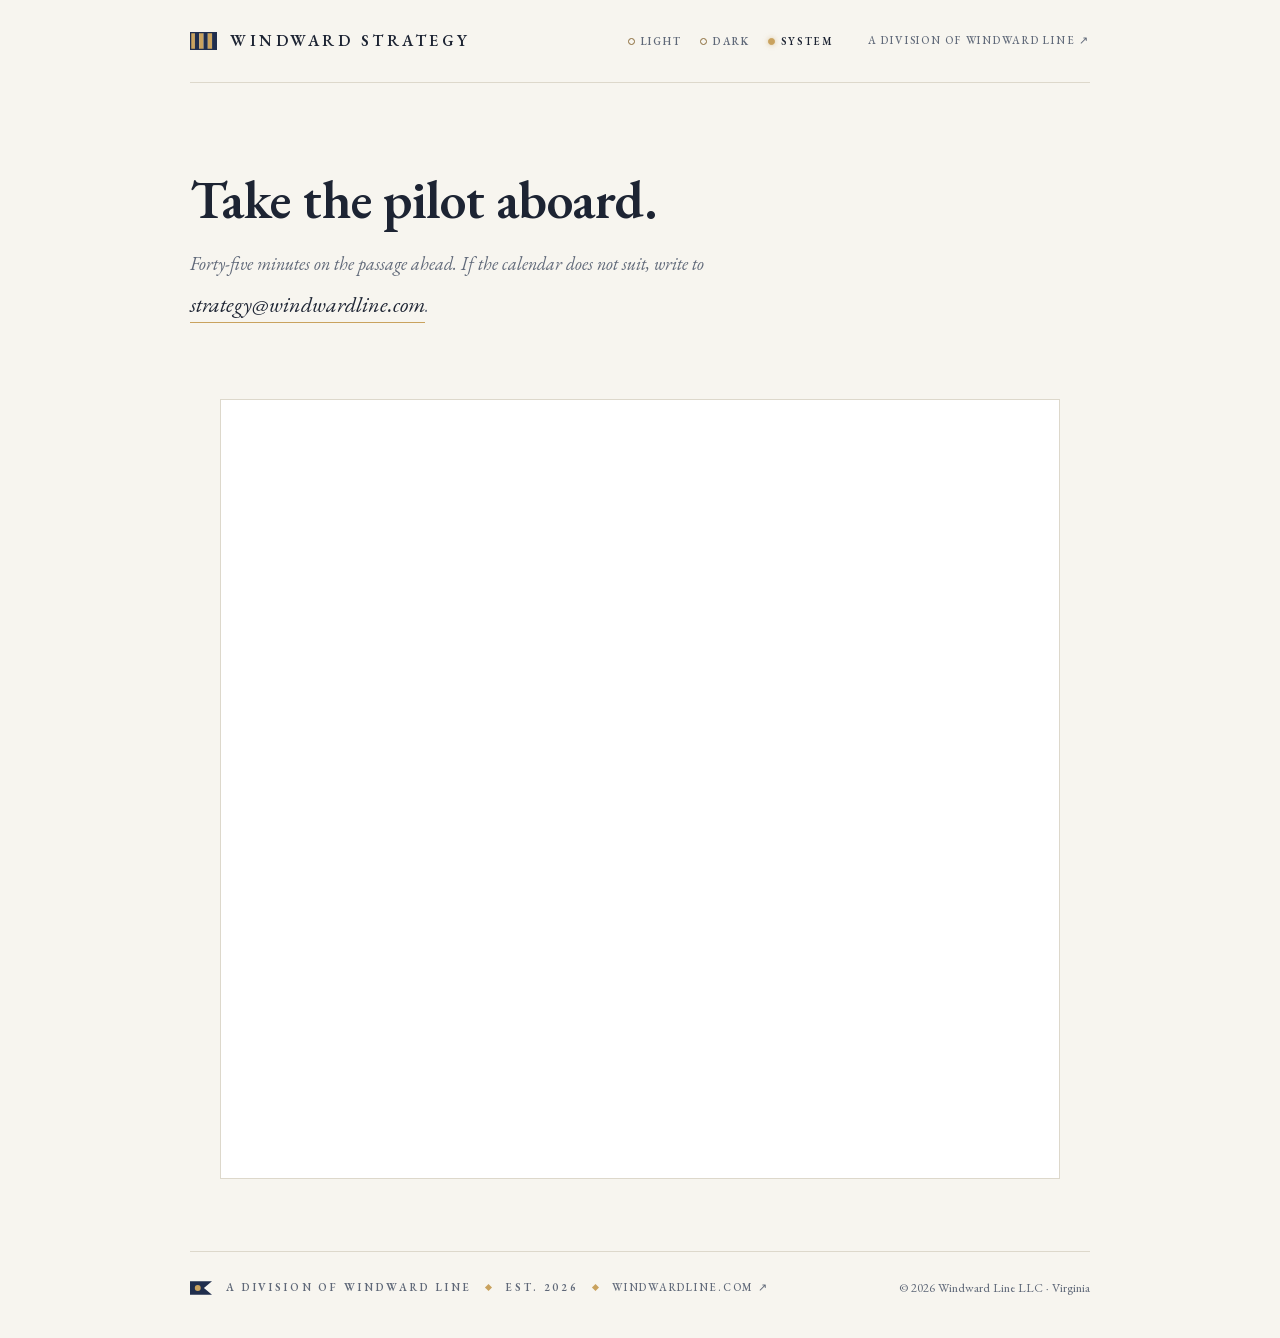
==== schedule.html @ 8cef6993 "feat: the gangway — a scheduling page joins the site - /schedule embeds the division's Koalendar boo" ====
<!DOCTYPE html>
<html lang="en">
<head>
<meta charset="utf-8">
<meta name="viewport" content="width=device-width, initial-scale=1">
<title>Schedule — Windward Strategy</title>
<meta name="description" content="Book an engagement call with Windward Strategy, the advisory division of Windward Line.">
<script src="script.js"></script>
<link rel="preload" href="fonts/EBGaramond-Roman.woff2" as="font" type="font/woff2" crossorigin>
<link rel="preload" href="fonts/EBGaramond-Italic.woff2" as="font" type="font/woff2" crossorigin>
<link rel="stylesheet" href="style.css">
<link rel="icon" href="favicon.ico" sizes="32x32">
<link rel="icon" href="favicon.svg" type="image/svg+xml">
<link rel="apple-touch-icon" href="apple-touch-icon.png">
</head>
<body>

<header class="top">
  <a class="brand" href="/">
    <svg class="gflag" width="27" height="18" viewBox="0 0 30 20" role="img" aria-label="Windward Strategy flag">
      <rect x="0.7" y="0.7" width="4.766" height="18.6" fill="#c9a25e"/><rect x="5.466" y="0.7" width="4.766" height="18.6" fill="#202e4d"/><rect x="10.233" y="0.7" width="4.766" height="18.6" fill="#c9a25e"/><rect x="15" y="0.7" width="4.766" height="18.6" fill="#202e4d"/><rect x="19.766" y="0.7" width="4.766" height="18.6" fill="#c9a25e"/><rect x="24.533" y="0.7" width="4.767" height="18.6" fill="#202e4d"/>
      <rect class="mount" x="0.7" y="0.7" width="28.6" height="18.6" fill="none" stroke-width="1.4"/>
    </svg>
    <span class="brand-name">Windward Strategy</span>
  </a>
  <div class="top-right">
    <div class="lamp" role="group" aria-label="Lamp">
      <button class="lamp-opt" type="button" data-set-theme="light" aria-pressed="false">Light</button>
      <button class="lamp-opt" type="button" data-set-theme="dark" aria-pressed="false">Dark</button>
      <button class="lamp-opt" type="button" data-set-theme="system" aria-pressed="true">System</button>
    </div>
    <a class="top-link" href="https://windwardline.com" target="_blank" rel="noopener">A division of Windward Line ↗</a>
  </div>
</header>

<main>
  <section class="hero" aria-label="Schedule">
    <h1 class="hero-h1">Take the pilot aboard.</h1>
    <p class="hero-sub">Forty-five minutes on the passage ahead. If the calendar does not suit,
    write to <a class="contact-link" href="mailto:strategy@windwardline.com?subject=%5BWindward%20Strategy%5D%20Contact">strategy@windwardline.com</a>.</p>
  </section>

  <section class="sched" aria-label="Booking calendar">
    <iframe class="sched-frame" src="https://koalendar.com/e/windward-strategy?embed=true" title="Windward Strategy booking calendar" loading="lazy"></iframe>
  </section>
</main>

<footer class="foot">
  <span class="plate">
    <svg class="hflag" width="22" height="14" viewBox="0 0 34 21" aria-hidden="true">
      <path class="f" d="M0 0 H34 L21.5 10.5 L34 21 H0 Z"/>
      <circle class="d" cx="12" cy="10.5" r="4.6"/>
    </svg>
    <span class="plate-text">A division of Windward Line</span>
    <span class="plate-diamond" aria-hidden="true"></span>
    <span class="plate-text">Est. 2026</span>
    <span class="plate-diamond" aria-hidden="true"></span>
    <a class="plate-link" href="https://windwardline.com" target="_blank" rel="noopener">windwardline.com&nbsp;↗</a>
  </span>
  <span class="foot-copy">© 2026 Windward Line LLC · Virginia</span>
</footer>

</body>
</html>
---- style.css ----
/* Windward Strategy — the Chart Room. Spec: docs/superpowers/specs/2026-07-27-strategy-chart-room-design.md */

:root {
  color-scheme: light dark;
  --g: #f7f5ef;
  --ink: #1d2433;
  --mut: #5f6878;
  --line: #ddd8cb;
  --gold: #c9a25e;
  --gold-ink: #8a6b39;
  --gf-stroke: #202e4d;
  --hf-fill: #202e4d;
  --hf-stroke: transparent;
  --hf-sw: 0;
  --hf-dot: #c9a25e;
}

@media (prefers-color-scheme: dark) {
  :root {
  --g: #101625;
  --ink: #e7e5da;
  --mut: #99a0b0;
  --line: rgba(231, 229, 218, 0.14);
  --gold: #c9a25e;
  --gold-ink: #d9bd85;
  --gf-stroke: #d9bd85;
  --hf-fill: transparent;
  --hf-stroke: #d9bd85;
  --hf-sw: 1.6;
  --hf-dot: #d9bd85;
  }
}

/* The lamp: a stored choice outranks the OS preference */
:root[data-theme="light"] {
  --g: #f7f5ef;
  --ink: #1d2433;
  --mut: #5f6878;
  --line: #ddd8cb;
  --gold: #c9a25e;
  --gold-ink: #8a6b39;
  --gf-stroke: #202e4d;
  --hf-fill: #202e4d;
  --hf-stroke: transparent;
  --hf-sw: 0;
  --hf-dot: #c9a25e;
}
:root[data-theme="dark"] {
  --g: #101625;
  --ink: #e7e5da;
  --mut: #99a0b0;
  --line: rgba(231, 229, 218, 0.14);
  --gold: #c9a25e;
  --gold-ink: #d9bd85;
  --gf-stroke: #d9bd85;
  --hf-fill: transparent;
  --hf-stroke: #d9bd85;
  --hf-sw: 1.6;
  --hf-dot: #d9bd85;
}

@font-face {
  font-family: "EB Garamond";
  font-style: normal;
  font-weight: 400 800;
  font-display: swap;
  src: url(fonts/EBGaramond-Roman.woff2) format("woff2");
}
@font-face {
  font-family: "EB Garamond";
  font-style: italic;
  font-weight: 400;
  font-display: swap;
  src: url(fonts/EBGaramond-Italic.woff2) format("woff2");
}

* { box-sizing: border-box; margin: 0; }

body {
  font-family: "EB Garamond", Georgia, serif;
  background: var(--g);
  color: var(--ink);
  line-height: 1.6;
  -webkit-font-smoothing: antialiased;
  max-width: 960px;
  margin: 0 auto;
  padding: 0 30px;
}

/* flags — division fields are constant; only the mount flips (flag law) */
.gflag .mount { stroke: var(--gf-stroke); }
.hflag .f { fill: var(--hf-fill); stroke: var(--hf-stroke); stroke-width: var(--hf-sw); }
.hflag .d { fill: var(--hf-dot); }

/* top bar */
.top {
  display: flex;
  align-items: center;
  justify-content: space-between;
  gap: 18px;
  padding: 26px 0;
  border-bottom: 1px solid var(--line);
}
.brand { display: flex; align-items: center; gap: 13px; }
.brand-name {
  font-weight: 600;
  font-size: 16px;
  letter-spacing: 0.22em;
  text-transform: uppercase;
  white-space: nowrap;
}
.top-right { display: flex; align-items: center; gap: 26px; flex-wrap: wrap; justify-content: flex-end; }
.top-link {
  font-size: 11px;
  font-weight: 500;
  letter-spacing: 0.16em;
  color: var(--mut);
  text-decoration: none;
  text-transform: uppercase;
  white-space: nowrap;
}
.top-link:hover { color: var(--gold-ink); }

/* the lamp */
.lamp { display: flex; align-items: center; gap: 2px; }
.lamp-opt {
  display: flex;
  align-items: center;
  gap: 6px;
  background: none;
  border: none;
  padding: 8px 8px;
  cursor: pointer;
  font-family: "EB Garamond", Georgia, serif;
  font-size: 10.5px;
  font-weight: 600;
  letter-spacing: 0.18em;
  text-transform: uppercase;
  color: var(--mut);
}
.lamp-opt::before {
  content: "";
  width: 5px;
  height: 5px;
  border-radius: 50%;
  border: 1px solid var(--gold-ink);
  flex: none;
}
.lamp-opt:hover { color: var(--gold-ink); }
.lamp-opt:focus-visible { outline: 2px solid var(--gold); outline-offset: 3px; }
.lamp-opt[aria-pressed="true"] { color: var(--ink); }
.lamp-opt[aria-pressed="true"]::before {
  background: var(--gold);
  border-color: var(--gold);
  box-shadow: 0 0 5px rgba(201, 162, 94, 0.55);
}

/* hero */
.hero { padding: 88px 0 66px; max-width: 660px; }
.hero-h1 {
  font-weight: 600;
  font-size: clamp(34px, 5.6vw, 54px);
  line-height: 1.05;
  letter-spacing: -0.01em;
  text-wrap: balance;
}
.hero-sub {
  margin-top: 22px;
  font-size: 18px;
  font-style: italic;
  color: var(--mut);
  line-height: 1.55;
}

/* engagement rows */
.engagements { border-top: 1px solid var(--line); }
.eng {
  display: grid;
  grid-template-columns: 230px 180px 1fr;
  gap: 26px;
  align-items: baseline;
  padding: 24px 0;
  border-bottom: 1px solid var(--line);
}
.eng-name { font-weight: 600; font-size: 23px; letter-spacing: -0.005em; }
.eng-kicker {
  font-size: 11.5px;
  font-weight: 600;
  letter-spacing: 0.2em;
  text-transform: uppercase;
  color: var(--gold-ink);
  white-space: nowrap;
}
.eng-desc { font-size: 16.5px; color: var(--mut); line-height: 1.6; max-width: 52ch; }
@media (max-width: 760px) {
  .eng { grid-template-columns: 1fr; gap: 5px; }
  .eng-desc { max-width: none; }
}

/* contact */
.contact { padding: 72px 0 20px; }
.contact-label {
  font-size: 11.5px;
  font-weight: 600;
  letter-spacing: 0.2em;
  text-transform: uppercase;
  color: var(--gold-ink);
}
.contact-link {
  display: inline-block;
  margin-top: 10px;
  font-size: 22px;
  font-weight: 500;
  color: var(--ink);
  text-decoration: none;
  border-bottom: 1px solid var(--gold);
}
.contact-link:hover { color: var(--gold-ink); }
.contact-link:focus-visible { outline: 2px solid var(--gold); outline-offset: 3px; }

/* footer */
.foot {
  margin-top: 64px;
  border-top: 1px solid var(--line);
  padding: 26px 0 40px;
  display: flex;
  flex-wrap: wrap;
  gap: 18px 32px;
  align-items: center;
  justify-content: space-between;
}
.plate { display: flex; align-items: center; gap: 14px; flex-wrap: wrap; }
.plate-text {
  font-weight: 600;
  font-size: 11px;
  letter-spacing: 0.26em;
  text-transform: uppercase;
  color: var(--mut);
}
.plate-diamond {
  width: 5px;
  height: 5px;
  background: var(--gold);
  transform: rotate(45deg);
  flex: none;
}
.plate-link {
  font-size: 11px;
  font-weight: 500;
  letter-spacing: 0.16em;
  text-transform: uppercase;
  color: var(--mut);
  text-decoration: none;
}
.plate-link:hover { color: var(--gold-ink); }
.foot-copy { font-size: 12.5px; color: var(--mut); }

/* the gangway (scheduling) */
a.brand { text-decoration: none; color: inherit; }
.sched { max-width: 900px; margin: 0 auto; padding: 10px 30px 8px; }
.sched-frame { display: block; width: 100%; height: 780px; border: 1px solid var(--line); background: #ffffff; }
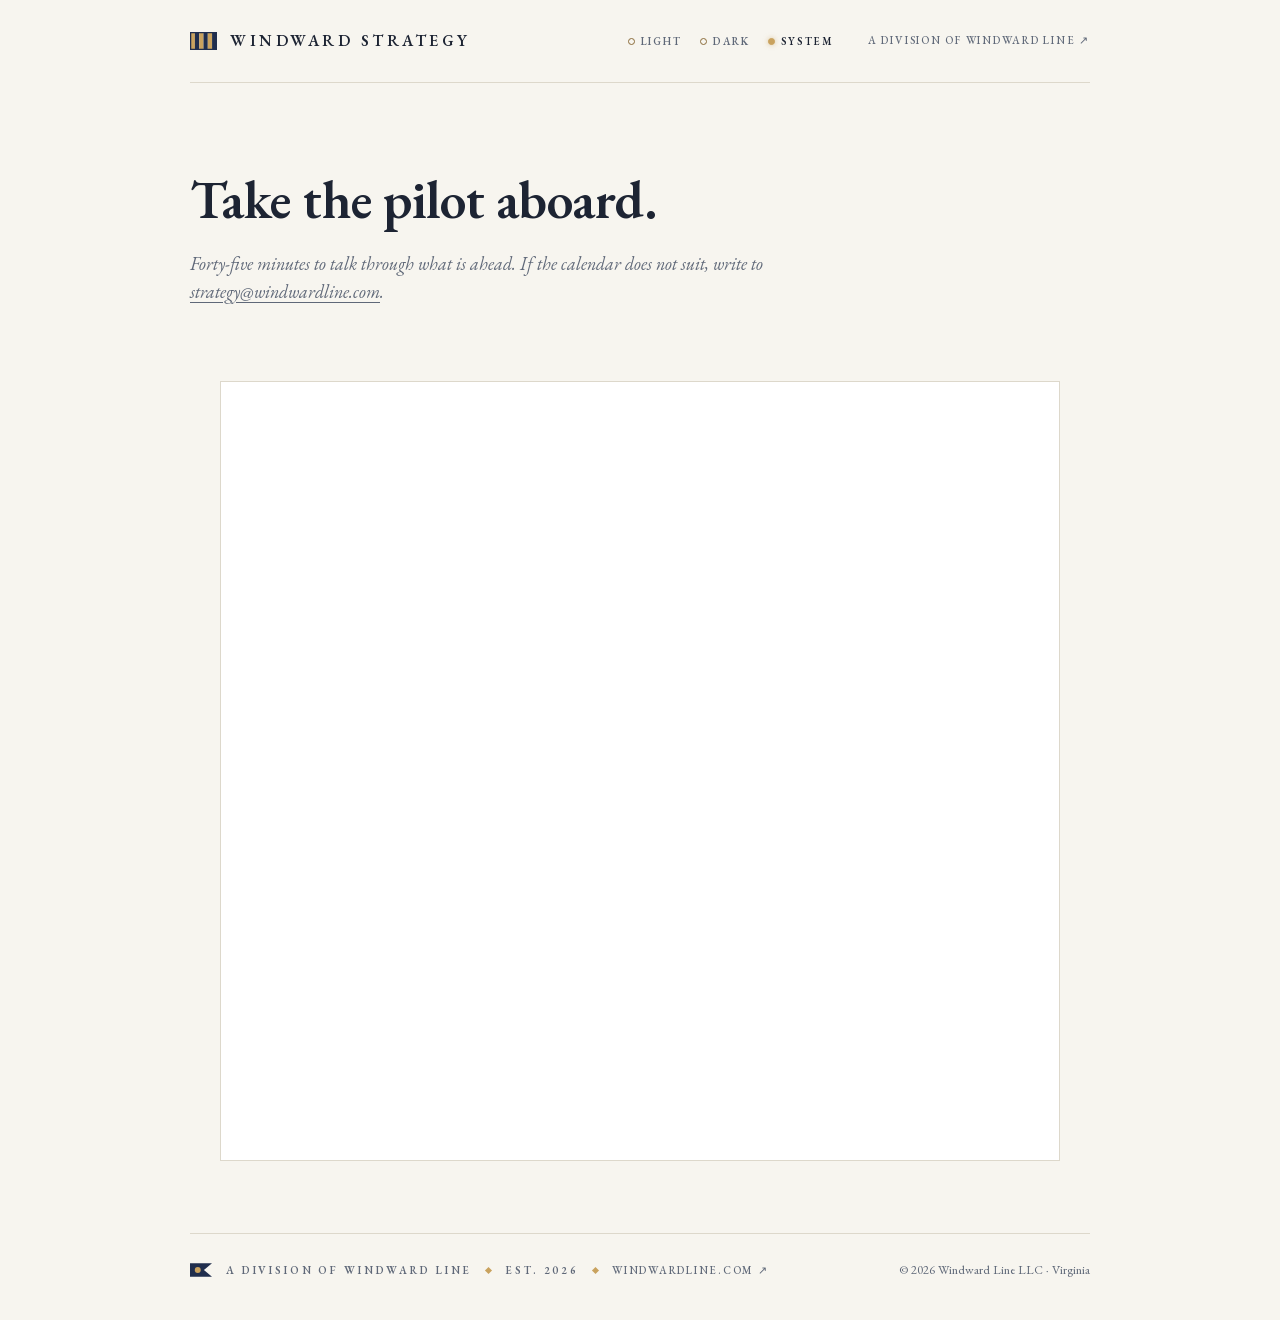
==== commit f248dda1: "fix: contact separator and inline schedule email - Gold diamond separator between the contact email " ====
--- a/schedule.html
+++ b/schedule.html
@@ -36,8 +36,8 @@
 <main>
   <section class="hero" aria-label="Schedule">
     <h1 class="hero-h1">Take the pilot aboard.</h1>
-    <p class="hero-sub">Forty-five minutes on the passage ahead. If the calendar does not suit,
-    write to <a class="contact-link" href="mailto:strategy@windwardline.com?subject=%5BWindward%20Strategy%5D%20Contact">strategy@windwardline.com</a>.</p>
+    <p class="hero-sub">Forty-five minutes to talk through what is ahead. If the calendar does not suit,
+    write to <a href="mailto:strategy@windwardline.com?subject=%5BWindward%20Strategy%5D%20Contact">strategy@windwardline.com</a>.</p>
   </section>
 
   <section class="sched" aria-label="Booking calendar">
--- a/style.css
+++ b/style.css
@@ -259,3 +259,5 @@
 a.brand { text-decoration: none; color: inherit; }
 .sched { max-width: 900px; margin: 0 auto; padding: 10px 30px 8px; }
 .sched-frame { display: block; width: 100%; height: 780px; border: 1px solid var(--line); background: #ffffff; }
+.contact-sep { display: inline-block; width: 5px; height: 5px; background: var(--gold); transform: rotate(45deg); margin: 0 18px; vertical-align: middle; }
+.hero-sub a { color: inherit; text-decoration: underline; text-underline-offset: 4px; }
